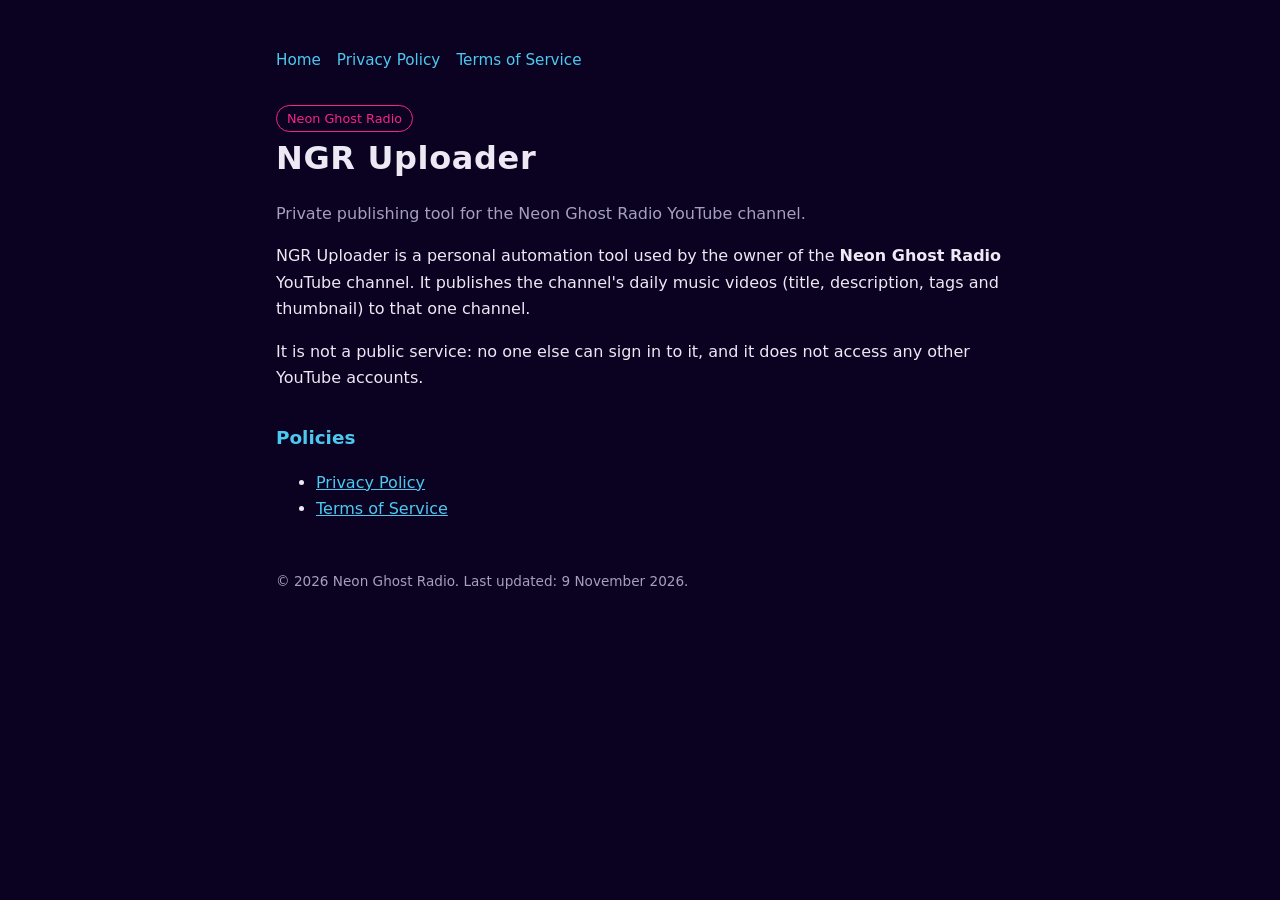
==== docs/index.html @ 9ecdd150 "Add home, privacy policy and terms pages for the OAuth consent screen Google requires these links be" ====
<!doctype html><html lang="en"><head><meta charset="utf-8"><meta name="viewport" content="width=device-width,initial-scale=1">
<title>NGR Uploader</title><link rel="stylesheet" href="style.css"></head><body><main>
<nav><a href="./">Home</a><a href="privacy.html">Privacy Policy</a><a href="terms.html">Terms of Service</a></nav>
<span class="tag">Neon Ghost Radio</span>
<h1>NGR Uploader</h1>
<p class="muted">Private publishing tool for the Neon Ghost Radio YouTube channel.</p>
<p>NGR Uploader is a personal automation tool used by the owner of the <strong>Neon Ghost Radio</strong> YouTube channel.
It publishes the channel's daily music videos (title, description, tags and thumbnail) to that one channel.</p>
<p>It is not a public service: no one else can sign in to it, and it does not access any other YouTube accounts.</p>
<h2>Policies</h2>
<ul><li><a href="privacy.html">Privacy Policy</a></li><li><a href="terms.html">Terms of Service</a></li></ul>
<footer>© 2026 Neon Ghost Radio. Last updated: 9 November 2026.</footer>
</main></body></html>
---- docs/style.css ----
:root{--bg:#0b0221;--fg:#ece9f5;--muted:#a59fc0;--accent:#4cc9f0;--pink:#f72585}
*{box-sizing:border-box}body{margin:0;background:var(--bg);color:var(--fg);font:16px/1.65 system-ui,-apple-system,Segoe UI,Roboto,sans-serif}
main{max-width:760px;margin:0 auto;padding:48px 16px 64px}
h1{font-size:2rem;margin:0 0 .25rem;letter-spacing:.02em}h2{font-size:1.15rem;margin:2rem 0 .5rem;color:var(--accent)}
p,li{color:var(--fg)}.muted{color:var(--muted)}a{color:var(--accent)}
nav{display:flex;gap:16px;margin-bottom:32px;font-size:.95rem}nav a{text-decoration:none}
.tag{display:inline-block;padding:2px 10px;border:1px solid var(--pink);border-radius:999px;color:var(--pink);font-size:.8rem}
footer{margin-top:48px;font-size:.85rem;color:var(--muted)}
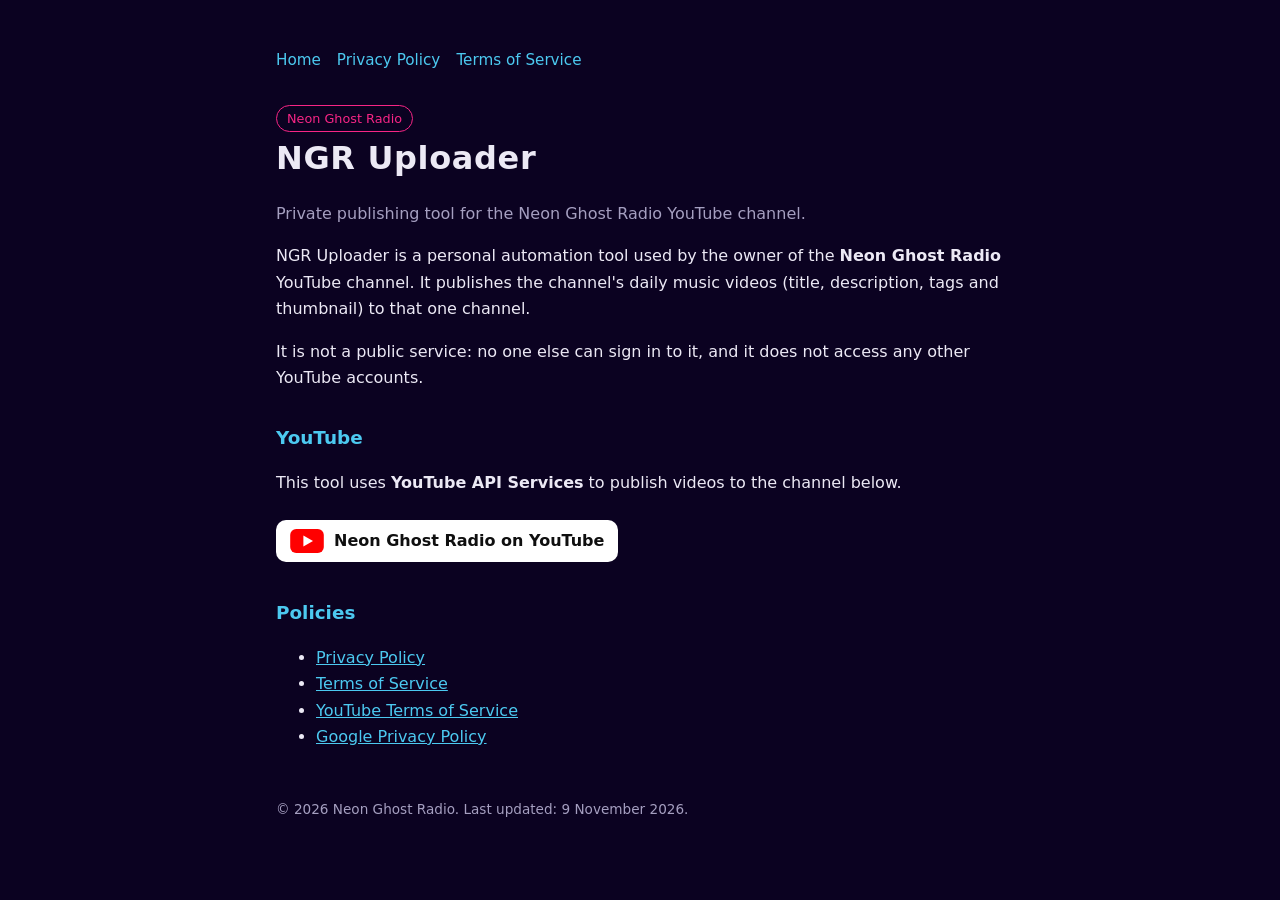
==== commit 5621d420: "Pages: YouTube branding, explicit YouTube API Services and revocation sections Required evidence for" ====
--- a/docs/index.html
+++ b/docs/index.html
@@ -7,7 +7,12 @@
 <p>NGR Uploader is a personal automation tool used by the owner of the <strong>Neon Ghost Radio</strong> YouTube channel.
 It publishes the channel's daily music videos (title, description, tags and thumbnail) to that one channel.</p>
 <p>It is not a public service: no one else can sign in to it, and it does not access any other YouTube accounts.</p>
+<h2>YouTube</h2>
+<p>This tool uses <strong>YouTube API Services</strong> to publish videos to the channel below.</p>
+<a class="yt" href="https://www.youtube.com/@NeonGhostRadio"><svg viewBox="0 0 28 20" width="34" height="24" aria-hidden="true"><rect width="28" height="20" rx="5" fill="#FF0000"/><path d="M11 5.5v9l8-4.5z" fill="#fff"/></svg><span>Neon Ghost Radio on YouTube</span></a>
 <h2>Policies</h2>
-<ul><li><a href="privacy.html">Privacy Policy</a></li><li><a href="terms.html">Terms of Service</a></li></ul>
+<ul><li><a href="privacy.html">Privacy Policy</a></li><li><a href="terms.html">Terms of Service</a></li>
+<li><a href="https://www.youtube.com/t/terms">YouTube Terms of Service</a></li>
+<li><a href="https://policies.google.com/privacy">Google Privacy Policy</a></li></ul>
 <footer>© 2026 Neon Ghost Radio. Last updated: 9 November 2026.</footer>
 </main></body></html>
--- a/docs/style.css
+++ b/docs/style.css
@@ -6,3 +6,5 @@
 nav{display:flex;gap:16px;margin-bottom:32px;font-size:.95rem}nav a{text-decoration:none}
 .tag{display:inline-block;padding:2px 10px;border:1px solid var(--pink);border-radius:999px;color:var(--pink);font-size:.8rem}
 footer{margin-top:48px;font-size:.85rem;color:var(--muted)}
+.yt{display:inline-flex;align-items:center;gap:10px;margin:8px 0 4px;padding:8px 14px;border-radius:10px;background:#fff;color:#0f0f0f;text-decoration:none;font-weight:600}
+.box{border:1px solid #3a3360;border-radius:12px;padding:14px 18px;margin-top:20px;background:#140a33}
